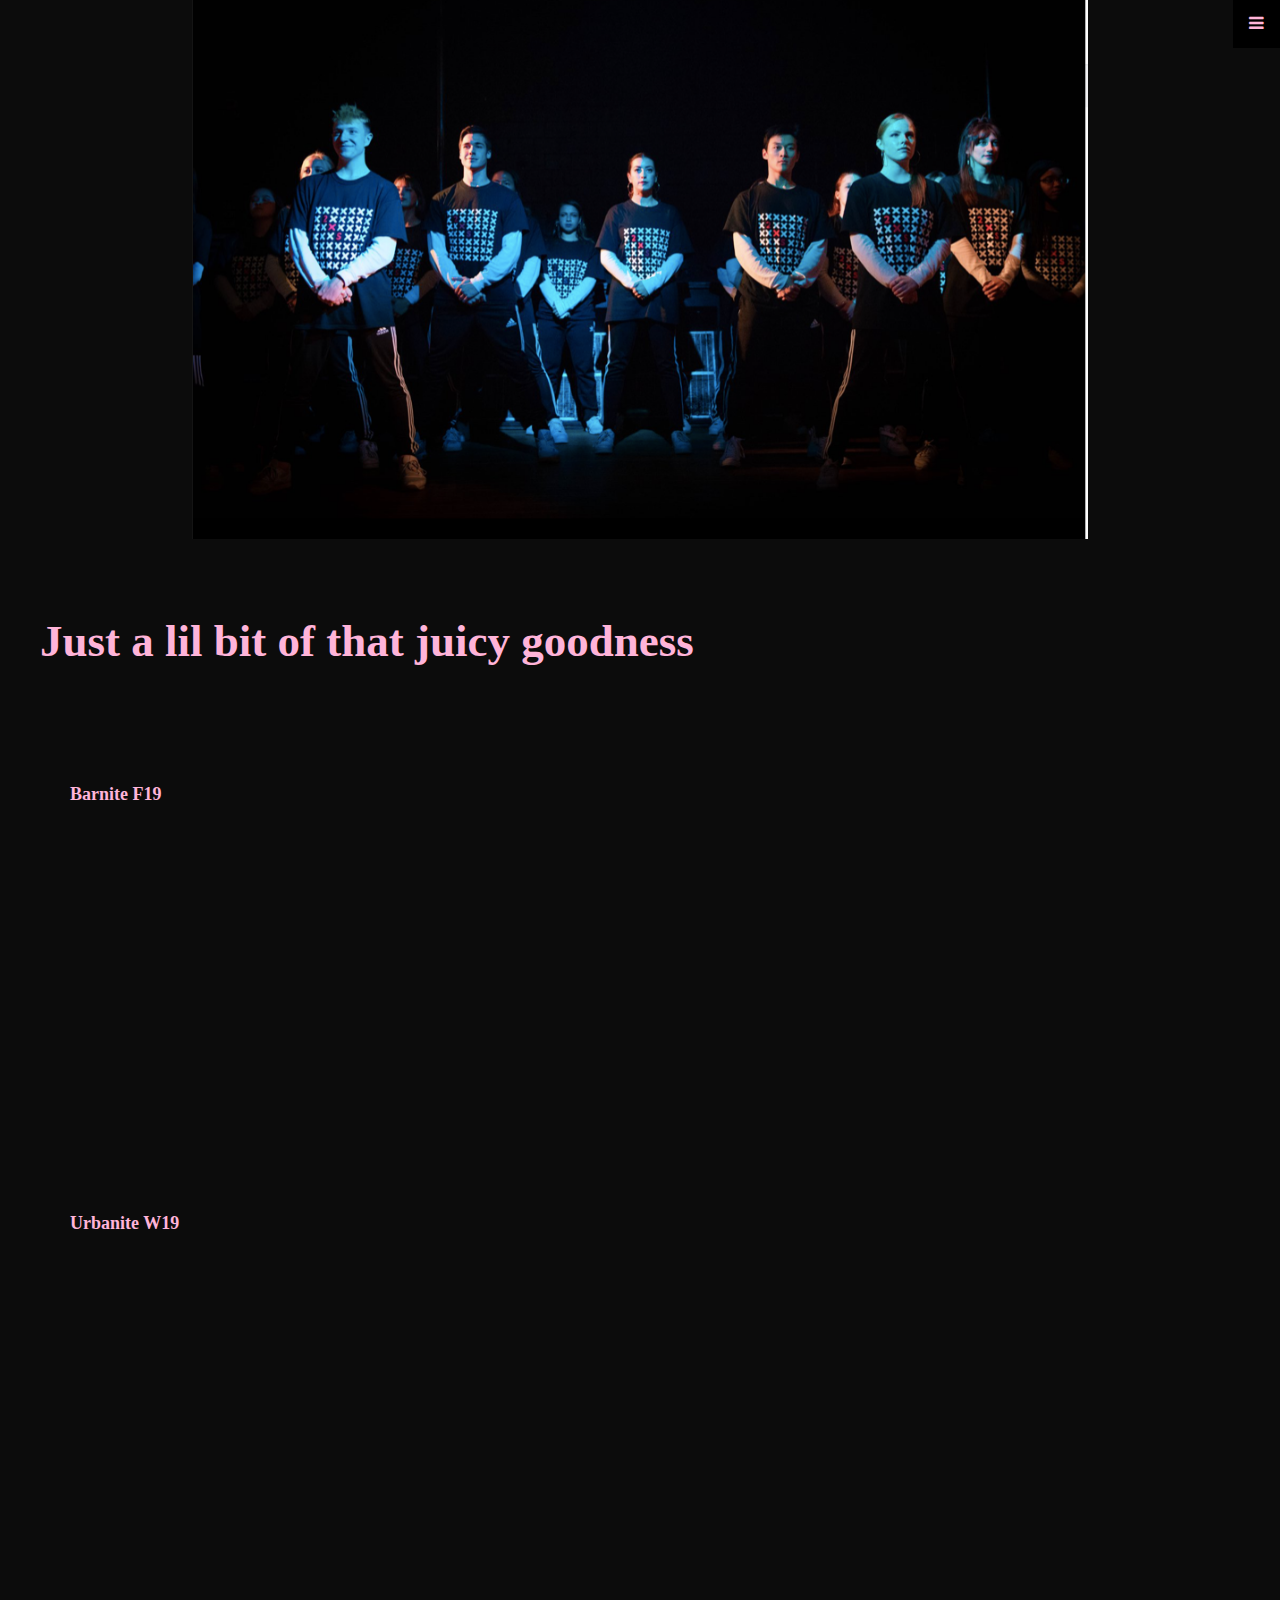
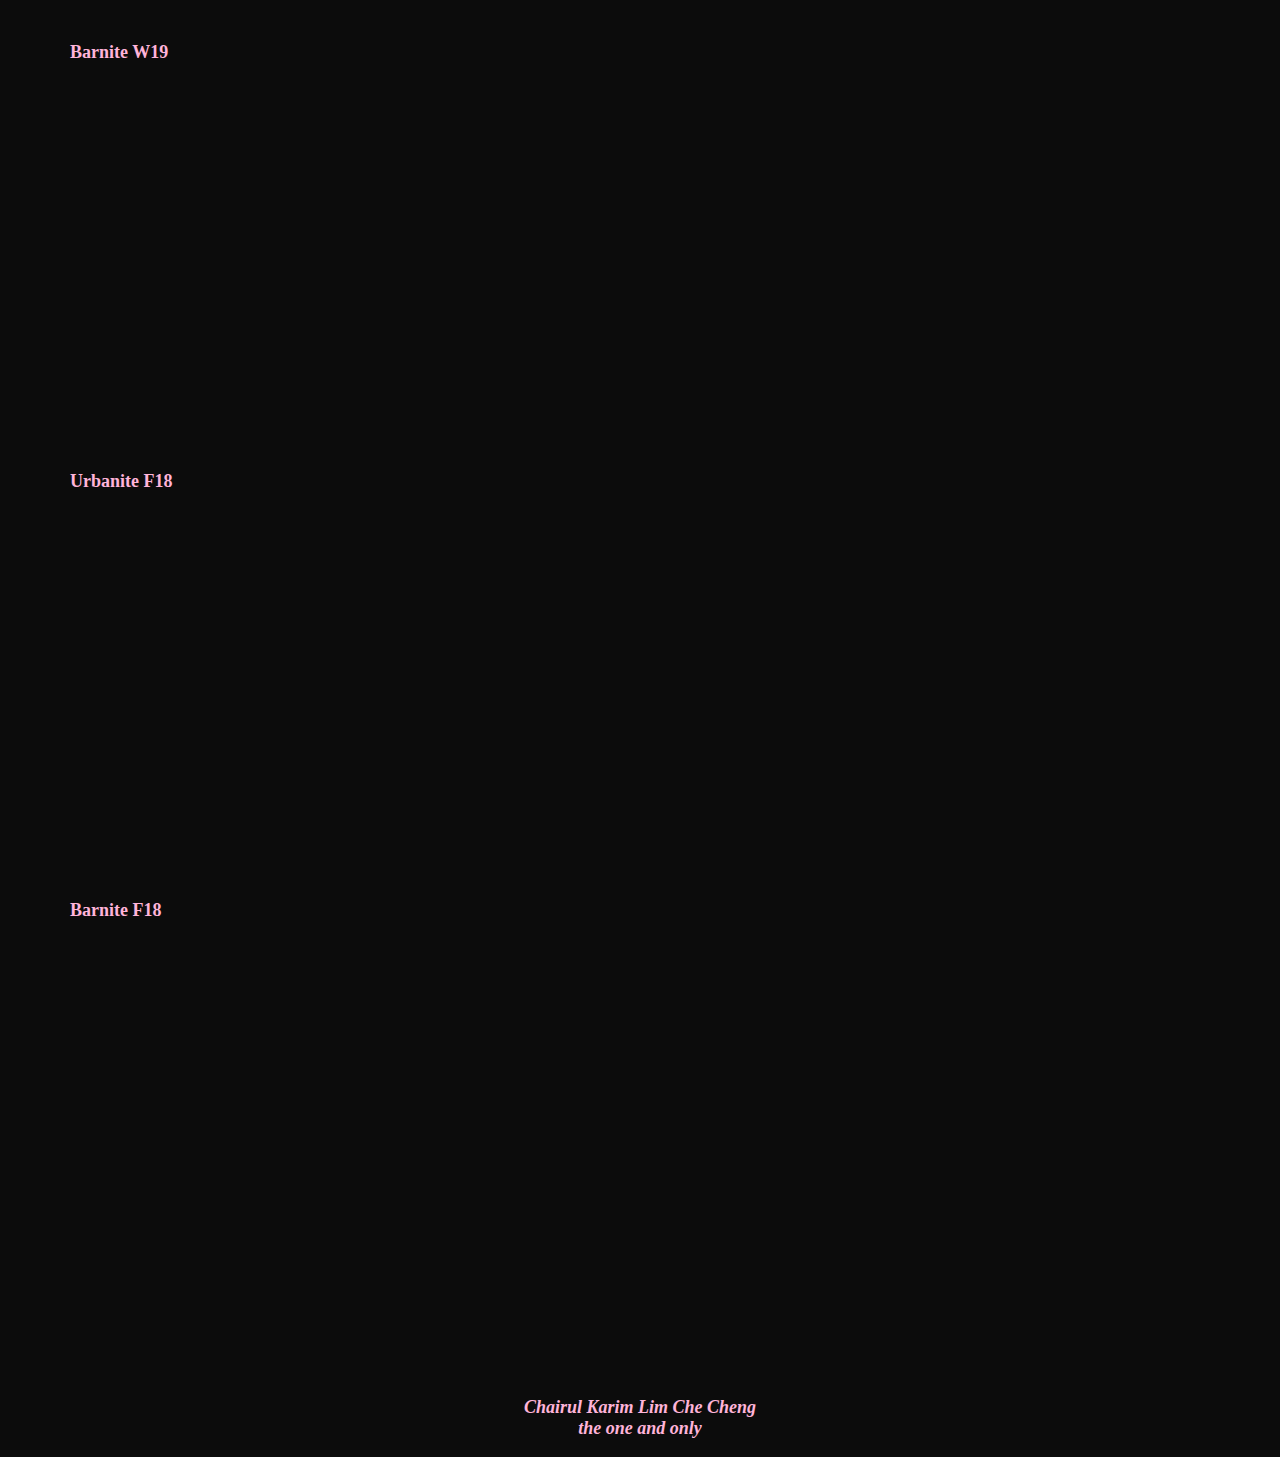
==== dance.html @ c51f59f4 "Add files via upload" ====
<!DOCTYPE html>
<html lang="en" dir="ltr">

  <head>
    <meta charset="utf-8">
    <meta name="viewport" content="width=device-width, initial-scale=1.0">
    <link rel="stylesheet" type="text/css" href="css/html5reset.css">
    <link rel="stylesheet" type="text/css" href="css/dance.css">
    <link rel="stylesheet" href="https://cdnjs.cloudflare.com/ajax/libs/font-awesome/4.7.0/css/font-awesome.min.css">
    <title>My Name Is...</title>
  </head>


  <body>
    <div class="skip"><a href="#main">Skip to Main Content</a></div>
    <div class="container">

    <div class="topnav">
      <!-- Navigation links (hidden by default) -->
      <div id="myLinks">
        <a href="dance.html">dance things</a>
        <a href="professional.html">professional</a>
        <a href="friendsandfam.html">friends&fam</a>
        <a href="hitmeup.html">hit me up</a>
      </div>

      <!-- "Hamburger menu" / "Bar icon" to toggle the navigation links -->
      <a href="javascript:void(0);" class="icon" onclick="myFunction()">
        <i class="fa fa-bars"></i>
      </a>
    </div>  

    <script>
    
      function myFunction() {
      var x = document.getElementById("myLinks");
      if (x.style.display === "block") {
        x.style.display = "none";
        } else {
        x.style.display = "block";
        }
      } 

    </script>
      
    

    <div class="homelink-image">
      <a href="index.html"><img src="images/2xsbarnitef18.jpg" alt="Barnite Fall 2018"/></a>
    </div>


    <header id="main">
      <h1>Just a lil bit of that juicy goodness</h1>
    </header>

    <div class="videos">
      <p> Barnite F19 </p>
      <iframe width="560" height="315" src="https://www.youtube.com/embed/JnHpCchsVFM" frameborder="0" allow="accelerometer; autoplay; encrypted-media; gyroscope; picture-in-picture" allowfullscreen></iframe>
    </div>

    <div class="videos">
      <p> Urbanite W19 </p>
      <iframe width="560" height="315" src="https://www.youtube.com/embed/mrwYKFJvhgI" frameborder="0" allow="accelerometer; autoplay; encrypted-media; gyroscope; picture-in-picture" allowfullscreen></iframe>
    </div>

    <div class="videos">
      <p> Barnite W19 </p>
      <iframe width="560" height="315" src="https://www.youtube.com/embed/-v0Bz4qj5NY" frameborder="0" allow="accelerometer; autoplay; encrypted-media; gyroscope; picture-in-picture" allowfullscreen></iframe>
    </div>

    <div class="videos">
      <p> Urbanite F18 </p>
      <iframe width="560" height="315" src="https://www.youtube.com/embed/-wuyj4MNMzo" frameborder="0" allow="accelerometer; autoplay; encrypted-media; gyroscope; picture-in-picture" allowfullscreen></iframe>
    </div>

    <div class="videos">
      <p> Barnite F18 </p>
      <iframe width="560" height="315" src="https://www.youtube.com/embed/FonfDH-v5w4" frameborder="0" allow="accelerometer; autoplay; encrypted-media; gyroscope; picture-in-picture" allowfullscreen></iframe>
    </div>

    <footer>
      <p>Chairul Karim Lim Che Cheng <br/>
        the one and only

         
      </p>
       
    </footer>

  </body>


  <!-- <div class="nav">
      <nav>
        <ul>
          <li><a href="dance.html">dance things</a></li>
          <li><a href="professional.html">professional</a></li>
          <li><a href="friendsandfam.html">friends&fam</a></li>
          <li><a href="hitmeup.html">hit me up</a></li>
        </ul>
      </nav>
    </div> -->
---- css/dance.css ----
html{
    scroll-behavior: smooth;
}

@import url('https://fonts.googleapis.com/css?family=Abril+Fatface|Playfair+Display&display=swap');

img {
  max-width: 70%;
  max-height: 30%;
  display: block;
  margin-left: auto;
  margin-right: auto;

}

h1{
  font-size: 45px;
  line-height: 1;
  padding: 50px 0;
  text-align: left;
  color: #ffb4d9;
  font-family: 'Abril Fatface', cursive;
  margin-left: 40px;
  

}


body{
  background-color: #0c0c0c;
  font-size: 18px;
  font-family: 'Playfair Display', serif;
  margin: 0;
  padding: 0;
  color: #ffb4d9;
  font-weight: bold;
}

.videos {

  margin: 70px;
}



/* Hide the links inside the navigation menu (except for logo/home) */
.topnav #myLinks {
  display: none;
}

/* Style navigation menu links */
.topnav a {
  color: white;
  padding: 14px 16px;
  font-family: 'Abril Fatface', cursive;
  color: #ffb4d9;
  text-decoration: none;
  font-size: 17px;
  display: block;
}

/* Style the hamburger menu */
.topnav a.icon {
  background: black;
  display: block;
  position: absolute;
  right: 0;
  top: 0;
}

/* Add a grey background color on mouse-over */
.topnav a:hover {
  background-color: #ddd;
  color: black;
}

/* Style the active link (or home/logo) */
.active {
  background-color: #4CAF50;
  color: white;
}





.skip a{
  background: white;
  left: 0;
  padding: 6px;
  position: absolute; 
  top: -40px;      
  -webkit-transition: top 1s ease-out;
  transition: top 1s ease-out;
  z-index: 1;
  overflow: hidden;
}

footer {
  padding-top: 50px;
  font-family: "Abril Fatface", cursive;
  text-align: center;
  font-style: italic;
  font-weight: bold;

}

/*.nav{
   vertical-align: middle;
   padding-top: 20px;
   padding-bottom: 20px;
   padding: 20px 0; 
   text-align: right; 
   font-size: 14px;


   grid-column: 1 / -1;
   grid-row: 1 / span 1;

}

nav ul{
  list-style-type: none;
  
}

nav li{
  display: inline;
  padding-right: 20px;
  padding-bottom: 40px;

}

nav a{
  color: #ffb4d9;
  font-weight: bold;
  text-decoration: none;
}

nav a:hover{
  text-decoration: underline;
}*/
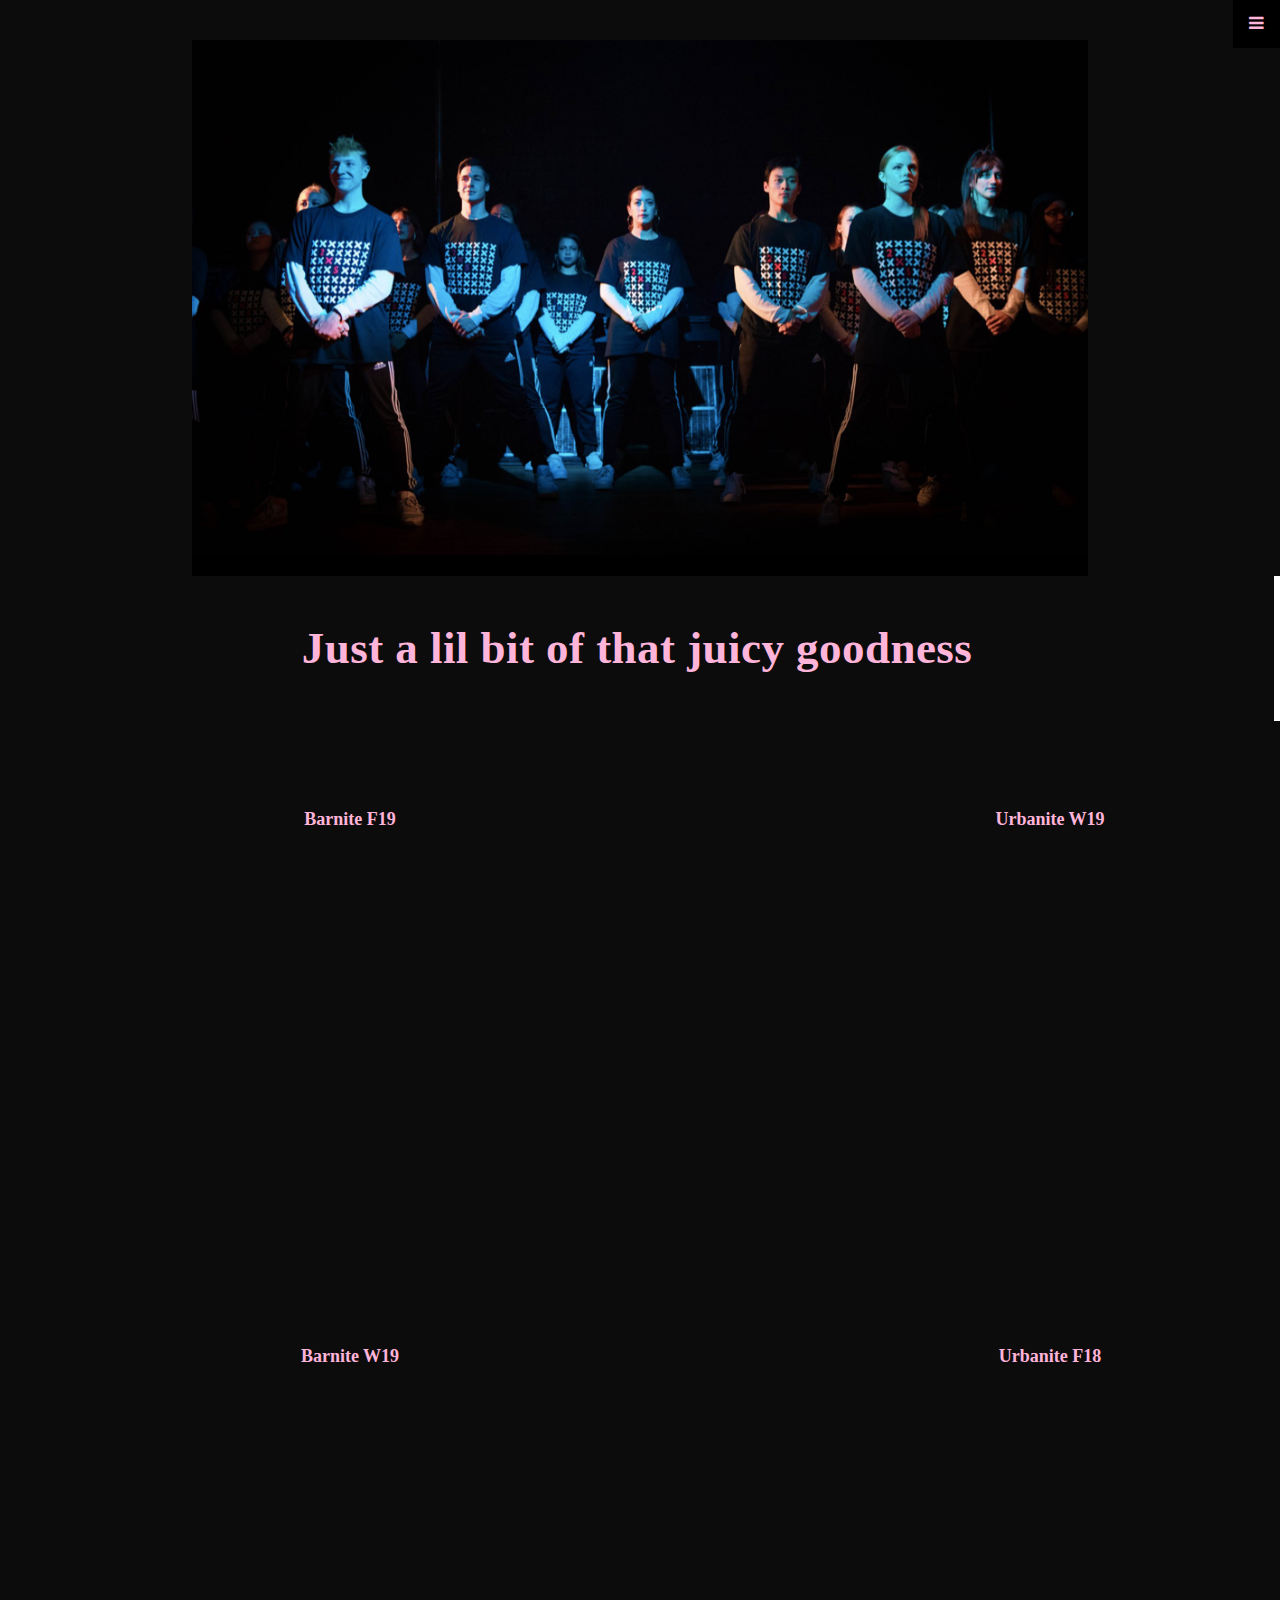
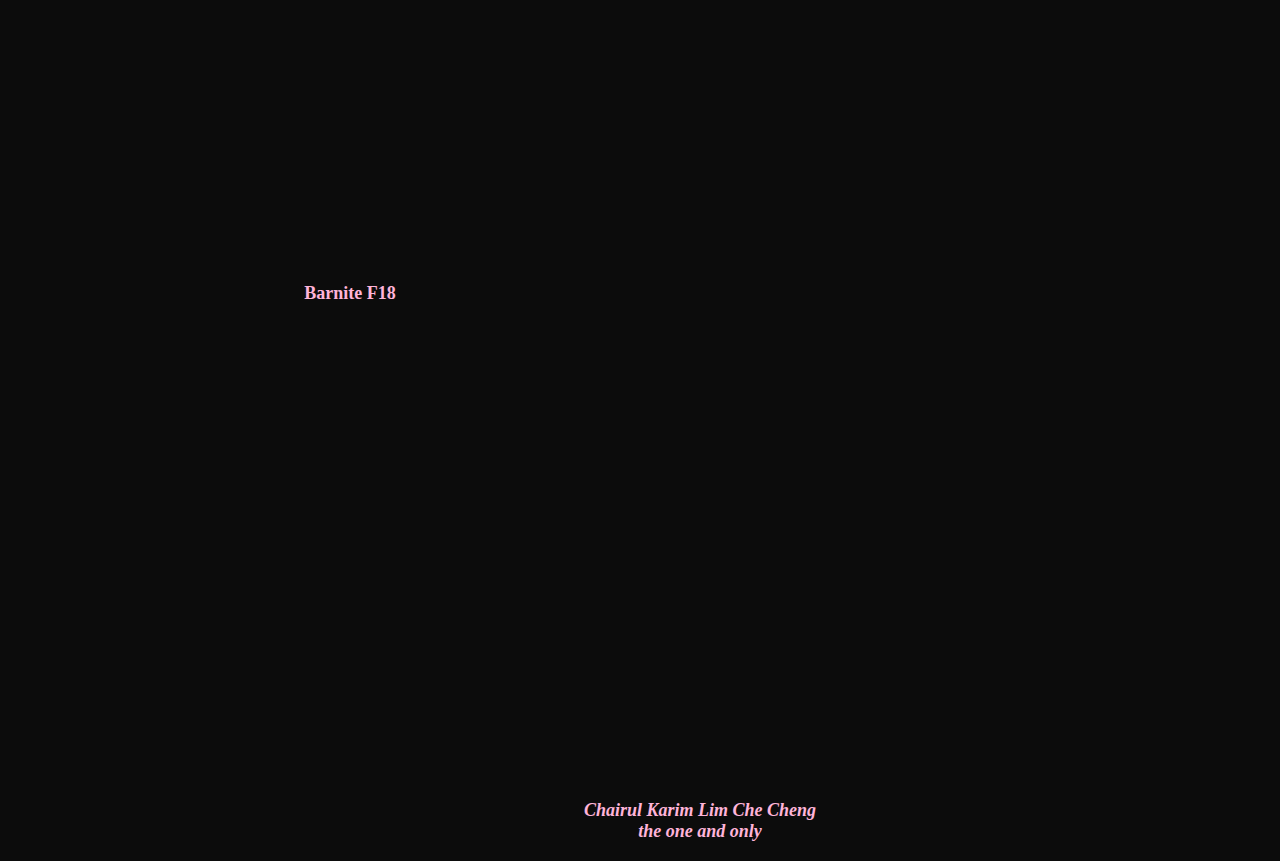
==== commit cb0fa091: "Add files via upload" ====
--- a/dance.html
+++ b/dance.html
@@ -13,7 +13,7 @@
 
   <body>
     <div class="skip"><a href="#main">Skip to Main Content</a></div>
-    <div class="container">
+    
 
     <div class="topnav">
       <!-- Navigation links (hidden by default) -->
@@ -31,6 +31,8 @@
     </div>  
 
     <script>
+
+
     
       function myFunction() {
       var x = document.getElementById("myLinks");
@@ -44,7 +46,7 @@
     </script>
       
     
-
+    
     <div class="homelink-image">
       <a href="index.html"><img src="images/2xsbarnitef18.jpg" alt="Barnite Fall 2018"/></a>
     </div>
@@ -54,27 +56,29 @@
       <h1>Just a lil bit of that juicy goodness</h1>
     </header>
 
-    <div class="videos">
+
+    <div class="container">
+    <div class="videos" id="barf19">
       <p> Barnite F19 </p>
       <iframe width="560" height="315" src="https://www.youtube.com/embed/JnHpCchsVFM" frameborder="0" allow="accelerometer; autoplay; encrypted-media; gyroscope; picture-in-picture" allowfullscreen></iframe>
     </div>
 
-    <div class="videos">
+    <div class="videos" id="urbw19">
       <p> Urbanite W19 </p>
       <iframe width="560" height="315" src="https://www.youtube.com/embed/mrwYKFJvhgI" frameborder="0" allow="accelerometer; autoplay; encrypted-media; gyroscope; picture-in-picture" allowfullscreen></iframe>
     </div>
 
-    <div class="videos">
+    <div class="videos" id="barw19">
       <p> Barnite W19 </p>
       <iframe width="560" height="315" src="https://www.youtube.com/embed/-v0Bz4qj5NY" frameborder="0" allow="accelerometer; autoplay; encrypted-media; gyroscope; picture-in-picture" allowfullscreen></iframe>
     </div>
 
-    <div class="videos">
+    <div class="videos" id="urbf18">
       <p> Urbanite F18 </p>
       <iframe width="560" height="315" src="https://www.youtube.com/embed/-wuyj4MNMzo" frameborder="0" allow="accelerometer; autoplay; encrypted-media; gyroscope; picture-in-picture" allowfullscreen></iframe>
     </div>
 
-    <div class="videos">
+    <div class="videos" id="barf18">
       <p> Barnite F18 </p>
       <iframe width="560" height="315" src="https://www.youtube.com/embed/FonfDH-v5w4" frameborder="0" allow="accelerometer; autoplay; encrypted-media; gyroscope; picture-in-picture" allowfullscreen></iframe>
     </div>
--- a/css/dance.css
+++ b/css/dance.css
@@ -13,11 +13,37 @@
 
 }
 
+.skip a{
+  background: #ffb4d9;
+  left: 0;
+  padding: 6px;
+  position:  absolute; 
+  top: -40px;      
+  -webkit-transition: top 1s ease-out;
+  transition: top 1s ease-out;
+  z-index: 1;
+  overflow: hidden;
+}
+
+
+.skip a:focus {
+
+  top: 0px;
+  
+}
+
+
+*:focus{
+
+  border: 2px solid #ffb4d9;
+
+}
+
 h1{
   font-size: 45px;
   line-height: 1;
   padding: 50px 0;
-  text-align: left;
+  text-align: center;
   color: #ffb4d9;
   font-family: 'Abril Fatface', cursive;
   margin-left: 40px;
@@ -84,18 +110,6 @@
 
 
 
-.skip a{
-  background: white;
-  left: 0;
-  padding: 6px;
-  position: absolute; 
-  top: -40px;      
-  -webkit-transition: top 1s ease-out;
-  transition: top 1s ease-out;
-  z-index: 1;
-  overflow: hidden;
-}
-
 footer {
   padding-top: 50px;
   font-family: "Abril Fatface", cursive;
@@ -105,7 +119,83 @@
 
 }
 
-/*.nav{
+@media screen and (min-width: 800px) {
+
+  .container {
+    text-align: center;
+
+
+
+  }
+
+@media screen and (min-width: 1200px) {
+
+  .container {
+    display: grid;
+    grid-template-columns: 1fr 1fr;
+    grid-template-rows: 2fr 2fr 2fr 0.5fr;
+    grid-row-gap: 20px;
+
+
+  }
+
+  #barf19 {
+
+    grid-column: 1 / span 1;
+    grid-row: 1 / span 1;
+
+
+  }
+
+  #urbw19 {
+    grid-column: -1 / -2;
+    grid-row: 1 / span 1;
+
+  }
+
+  #barw19 {
+    grid-column: 1 / span 1;
+    grid-row: 2 / span 1;
+  }
+
+  #urbf18 {
+    grid-column: -1 / -2;
+    grid-row: 2 / span 1;
+  }
+
+  #barf18 {
+    grid-column: 1 / span 1;
+    grid-row: 3 / span 1;
+  }
+
+  h1 {
+    overflow: hidden;
+    border-right: .15em solid white; 
+    white-space: nowrap; 
+    margin: 0 auto; 
+    letter-spacing: .01em; 
+    animation: 
+      typing 3s steps(40, end),
+      blink-caret .75s step-end infinite;
+}
+
+  @keyframes typing {
+    from { width: 0 }
+    to { width: 100% }
+  }
+
+
+  @keyframes blink-caret {
+    from, to { border-color: transparent }
+    50% { border-color: white; }
+  }
+  
+
+
+
+
+
+  .topnav{
    vertical-align: middle;
    padding-top: 20px;
    padding-bottom: 20px;
@@ -117,26 +207,76 @@
    grid-column: 1 / -1;
    grid-row: 1 / span 1;
 
-}
-
-nav ul{
-  list-style-type: none;
-  
-}
-
-nav li{
-  display: inline;
-  padding-right: 20px;
-  padding-bottom: 40px;
-
-}
-
-nav a{
-  color: #ffb4d9;
-  font-weight: bold;
-  text-decoration: none;
-}
-
-nav a:hover{
-  text-decoration: underline;
-}*/
+  }
+
+  
+  .topnav #myLinks {
+    
+    padding-right: 80px;
+    padding-bottom: 0px;
+    position: absolute;
+    right: -80px;
+    width: 1000px;
+    height: 100px;
+    -webkit-animation: slide 0.5s forwards;
+    -webkit-animation-delay: 2s;
+    animation: slide 0.5s forwards;
+    
+  }
+
+    @-webkit-keyframes slide {
+        100% { right: 0; }
+    }
+
+    @keyframes slide {
+        100% { right: 0; }
+    }
+
+  
+
+  .topnav a{
+    color: #ffb4d9;
+    font-weight: bold;
+    text-decoration: none;
+    display: inline-block; 
+    
+  }
+
+  .topnav a:hover{
+    text-decoration: underline
+
+  }
+
+  footer {
+    grid-column: 1 / span 2;
+    grid-row: -1 / -2;
+
+    bottom: 20px;
+  }
+
+@media screen and (prefers-reduced-motion: reduce){
+  html{
+      scroll-behavior: auto; 
+  }
+
+  .skip a{
+    background: white;
+    left: 0;
+    padding: 6px;
+    position: absolute;
+    top: -40px;
+    -webkit-transition: initial;
+    transition: initial;  
+    z-index: 1;
+  }
+
+  h1 {
+
+    animation: initial;
+  }
+
+}
+
+
+
+
